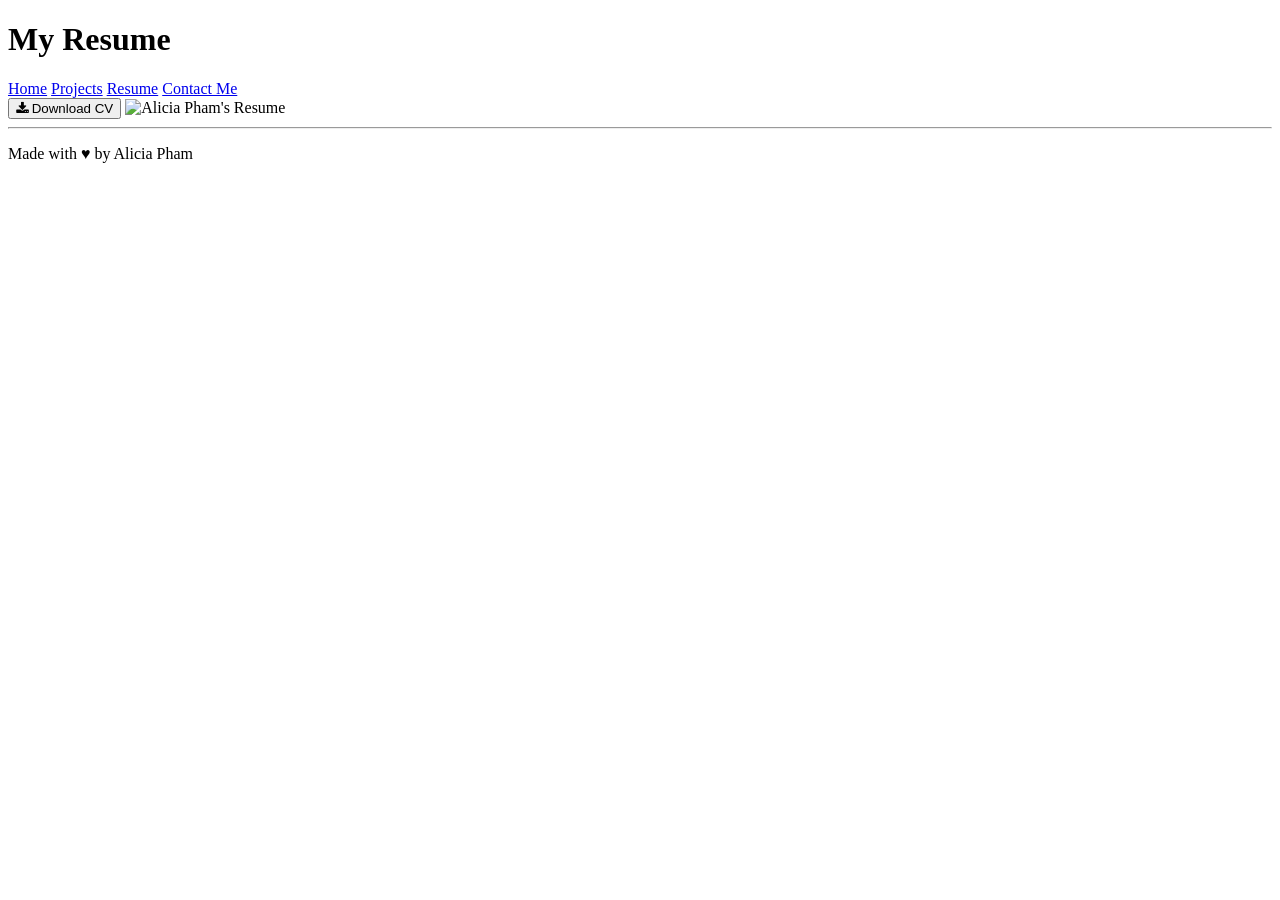
==== resume.html @ be9c3140 "removed unnecessary comments" ====
<!doctype html>
<html lang="en">
<head>
    <meta charset="utf-8">
    <meta name="viewport" content="width=device-width, initial-scale=1">
    <meta name="view-transition" content="same-origin">
    <title>Alicia Pham's Resume</title>
    <link rel="stylesheet" href="resume.css">
    <link rel="stylesheet" href="transition.css">
    <link href="https://fonts.googleapis.com/css2?family=Lato:ital,wght@0,100;0,300;0,400;0,700;0,900;1,100;1,300;1,400;1,700;1,900&display=swap" rel="stylesheet">
    <link href="https://fonts.googleapis.com/css2?family=Lato:ital,wght@0,100;0,300;0,400;0,700;0,900;1,100;1,300;1,400;1,700;1,900&family=Montserrat:ital,wght@0,100..900;1,100..900&display=swap" rel="stylesheet">
    <link rel="stylesheet" href="https://cdnjs.cloudflare.com/ajax/libs/font-awesome/4.7.0/css/font-awesome.min.css">
</head>
<body>
    <header>
        <h1>My Resume</h1>
        <nav>
            <a href="index.html">Home</a>
            <a href="projects.html">Projects</a>
            <a class="visit" href="resume.html">Resume</a>
            <a href="contact.html">Contact Me</a>
        </nav>
    </header>
    <main>
        <button class="button"><i class="fa fa-download"></i> Download CV</button>
        <img class="resume" src="imgs/Resume.png" alt="Alicia Pham's Resume" width="500" height="600">
    </main>
    <footer>
        <hr>
        <p>Made with &hearts; by Alicia Pham</p>
    </footer>
</body>
</html>
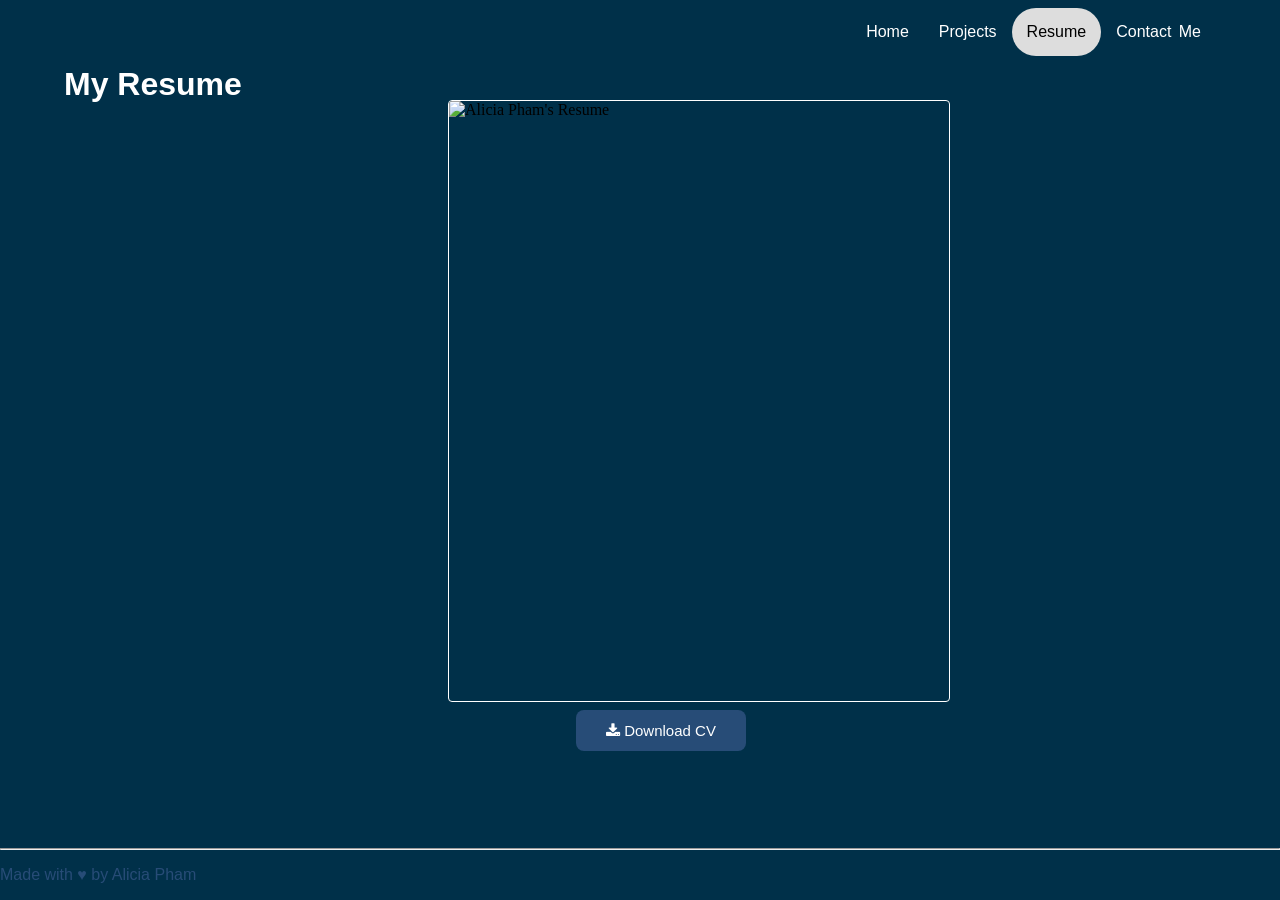
==== commit b4ff22e9: "made resume downloadable and fixed visuals of resume" ====
--- a/resume.html
+++ b/resume.html
@@ -3,10 +3,8 @@
 <head>
     <meta charset="utf-8">
     <meta name="viewport" content="width=device-width, initial-scale=1">
-    <meta name="view-transition" content="same-origin">
     <title>Alicia Pham's Resume</title>
     <link rel="stylesheet" href="resume.css">
-    <link rel="stylesheet" href="transition.css">
     <link href="https://fonts.googleapis.com/css2?family=Lato:ital,wght@0,100;0,300;0,400;0,700;0,900;1,100;1,300;1,400;1,700;1,900&display=swap" rel="stylesheet">
     <link href="https://fonts.googleapis.com/css2?family=Lato:ital,wght@0,100;0,300;0,400;0,700;0,900;1,100;1,300;1,400;1,700;1,900&family=Montserrat:ital,wght@0,100..900;1,100..900&display=swap" rel="stylesheet">
     <link rel="stylesheet" href="https://cdnjs.cloudflare.com/ajax/libs/font-awesome/4.7.0/css/font-awesome.min.css">
@@ -22,8 +20,10 @@
         </nav>
     </header>
     <main>
-        <button class="button"><i class="fa fa-download"></i> Download CV</button>
-        <img class="resume" src="imgs/Resume.png" alt="Alicia Pham's Resume" width="500" height="600">
+        <a href="/download/Internship_Career Resume - 2025-3.pdf" download="Alicia-Pham-Resume-2025">
+            <button class="button"><i class="fa fa-download"></i> Download CV</button>
+        </a>
+        <img class="resume" src="imgs/Resume.png" alt="Alicia Pham's Resume" width="500" height="600" loading="lazy">
     </main>
     <footer>
         <hr>
--- a/resume.css
+++ b/resume.css
@@ -0,0 +1,97 @@
+:root {
+    --primary-color: #003049; 
+    --secondary-color: #fdf0d5; 
+    --content-color: #8B8C89;
+    --title-color: #274C77;
+    --container-color: #E7ECEF;
+    --primary-font: "Lato", sans-serif;
+    --secondary-font: "Montserrat", sans-serif;
+    --color: color(a98-rgb 0 0 1);
+}
+
+body {
+    background-color: var(--primary-color);
+    height: 100dvh;
+    display: flex;
+    flex-direction: column;
+    min-height: 100vh;
+    margin: 0;
+}
+
+main {
+    flex: 1;
+}
+
+
+h1 {
+    font-family: var(--primary-font, sans-serif);
+    color: white;
+    position: absolute;
+    top: 5%;
+    left: 5%;
+}
+
+nav {
+    position: absolute;
+    top: 0.5rem;
+    right: 5%;
+    font-family: var(--primary-font, sans-serif);
+}
+
+nav a {
+    float: left;
+    display: block;
+    color: white;
+    text-align: center;
+    padding: 15px;
+    border-radius: 25px;
+    word-spacing: 3px;
+
+    &:hover {
+        background-color: #ddd;
+        transition: background-color 0.6s ease;
+        color: black;
+    }
+
+    &:link {
+        text-decoration: none;
+    }
+}
+
+.resume {
+    border: 1px solid white;
+    border-radius: 4px;
+    position: fixed;
+    top: 100px;
+    left: 35%;
+}
+
+.button {
+    background-color: var(--title-color);
+    border: none;
+    color: white;
+    padding: 12px 30px;
+    cursor: pointer;
+    font-size: 15px;
+    font-family: var(--primary-font, sans-serif);
+    border-radius: 8px;
+    position: absolute;
+    top: 710px;
+    left: 45%;
+
+    &:hover {
+        background-color: #769ac4;
+        transition: background-color 0.6s ease;
+    }
+}
+
+.visit {
+    background-color: #ddd;
+    color: black;
+}
+
+footer {
+    width: 100%;
+    color: var(--title-color);
+    font-family: var(--primary-font, sans-serif);
+}
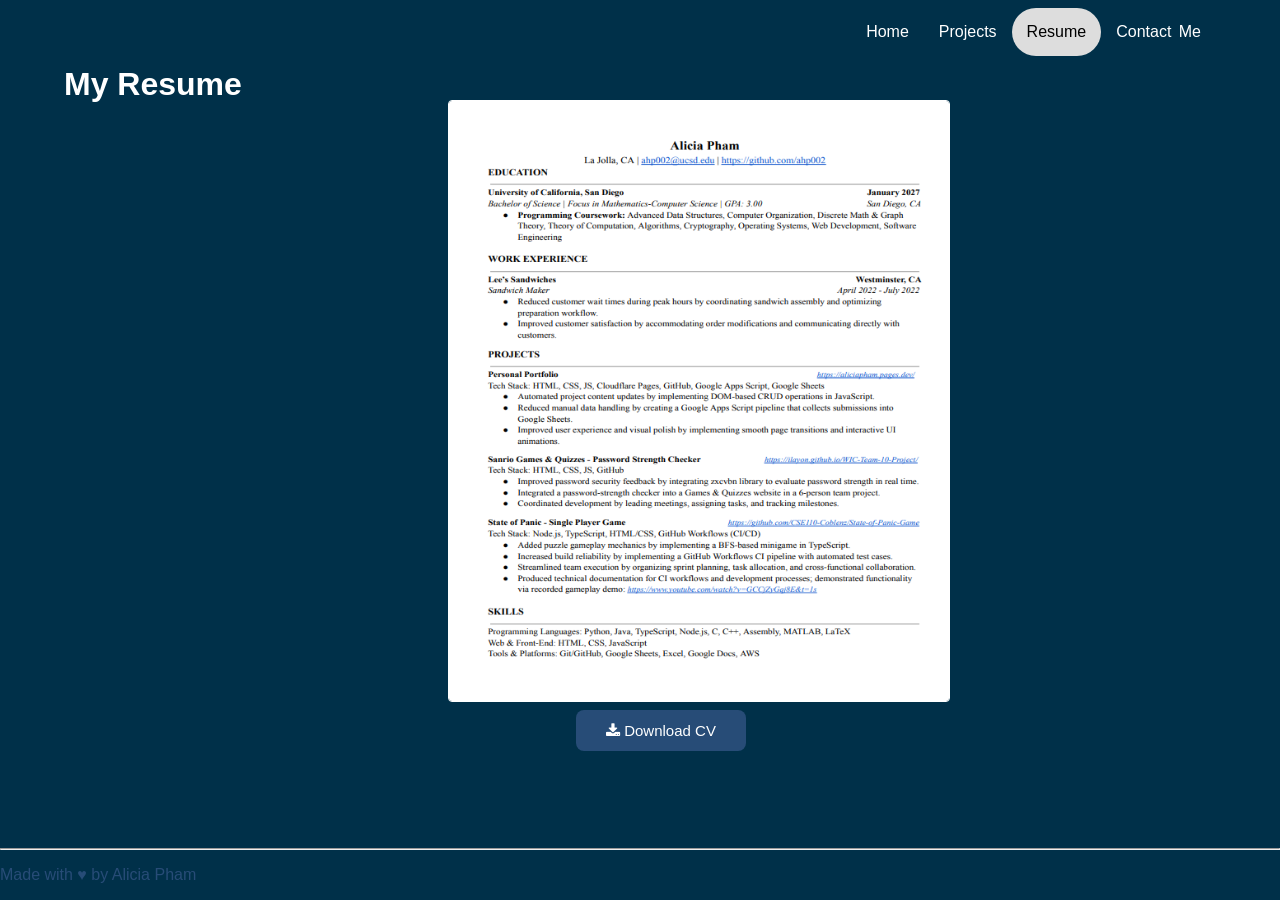
==== commit d7bf8191: "updated resume img and cv file" ====
--- a/resume.html
+++ b/resume.html
@@ -20,10 +20,10 @@
         </nav>
     </header>
     <main>
-        <a href="/download/Internship_Career Resume - 2025-3.pdf" download="Alicia-Pham-Resume-2025">
+        <a href="download/Internship Resume.pdf" download="Alicia-Pham-Resume-2025">
             <button class="button"><i class="fa fa-download"></i> Download CV</button>
         </a>
-        <img class="resume" src="imgs/Resume.png" alt="Alicia Pham's Resume" width="500" height="600" loading="lazy">
+        <img class="resume" src="imgs/Screenshot 2026-03-15 054159.png" alt="Alicia Pham's Resume" width="500" height="600" loading="lazy">
     </main>
     <footer>
         <hr>
